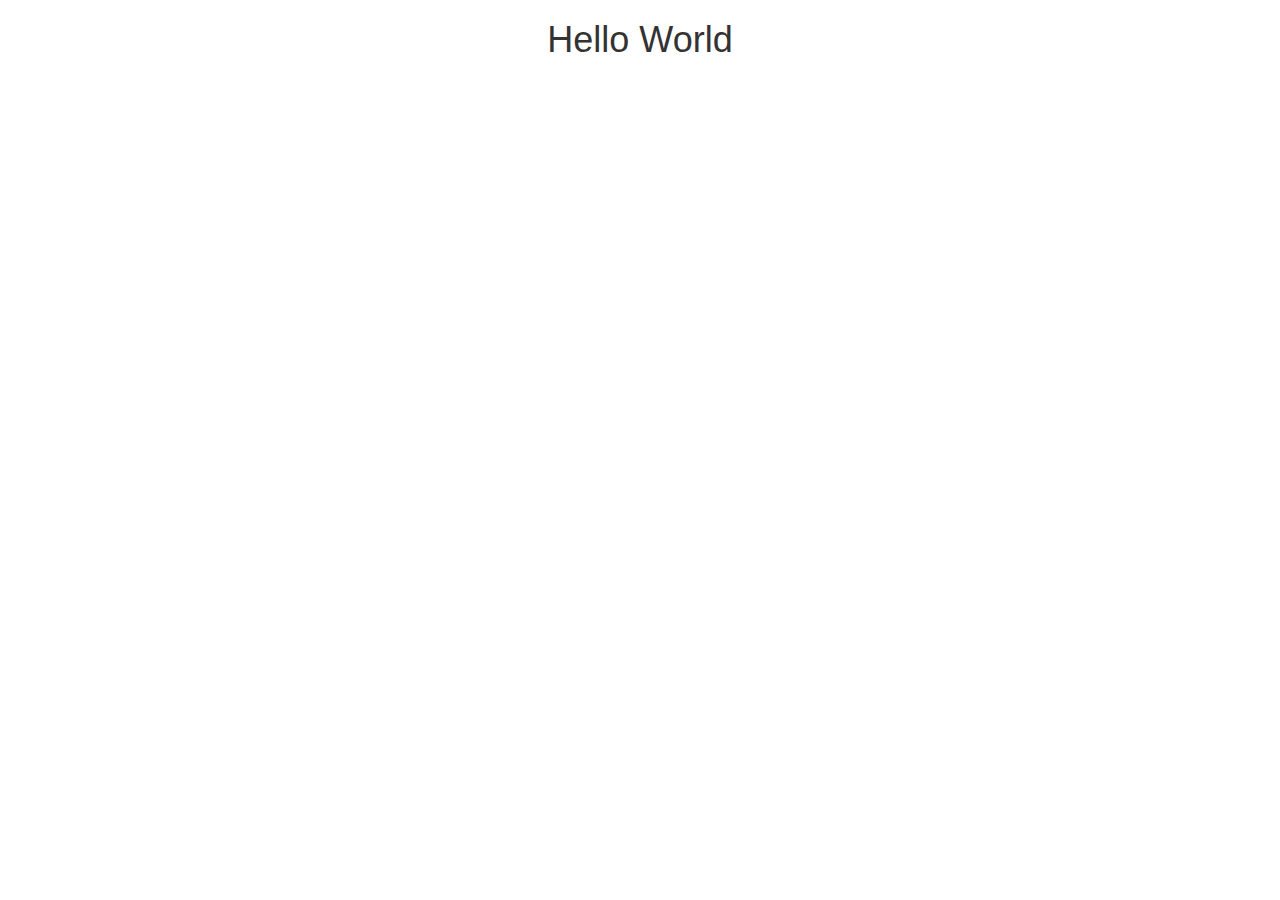
==== index.html @ 001cf9ab "test bootstrap" ====
<!DOCTYPE html>
<html lang="en">

<head>
	<meta charset="utf-8">
	<title>Le.T.Create</title>
	<meta name="viewport" content="width=device-width, initial-scale=1">

	<!-- favicon -->
	<link rel="icon" href="favicon.ico" type="image/x-icon" />
	<link rel="apple-touch-icon" href="images/apple-touch-icon.png">
	<link rel="apple-touch-icon" sizes="72x72" href="images/apple-touch-icon-72x72.png">
	<link rel="apple-touch-icon" sizes="114x114" href="images/apple-touch-icon-114x114.png">


	<!-- Local style sheets -->
	<link rel="stylesheet" href="assets/css/style.css">
	<link rel="stylesheet" href="assets/css/portfolio.css">

	<!-- Bootstrap cdn -->
	<link rel="stylesheet" href="https://maxcdn.bootstrapcdn.com/bootstrap/3.3.7/css/bootstrap.min.css">
	<script src="https://ajax.googleapis.com/ajax/libs/jquery/3.2.1/jquery.min.js"></script>
	<script src="https://maxcdn.bootstrapcdn.com/bootstrap/3.3.7/js/bootstrap.min.js"></script>
	<link rel="stylesheet" href="https://cdnjs.cloudflare.com/ajax/libs/animate.css/3.5.2/animate.min.css">

	<!-- link to animation -->
	<link rel="stylesheet" href="https://cdnjs.cloudflare.com/ajax/libs/animate.css/3.5.2/animate.min.css">

	<!-- Font Awesome Glyphicons -->
	<link rel="stylesheet" href="https://maxcdn.bootstrapcdn.com/font-awesome/4.6.1/css/font-awesome.min.css">

</head>
<body>
    <h1 class="text-center">Hello World</h1>
</body>
</html>
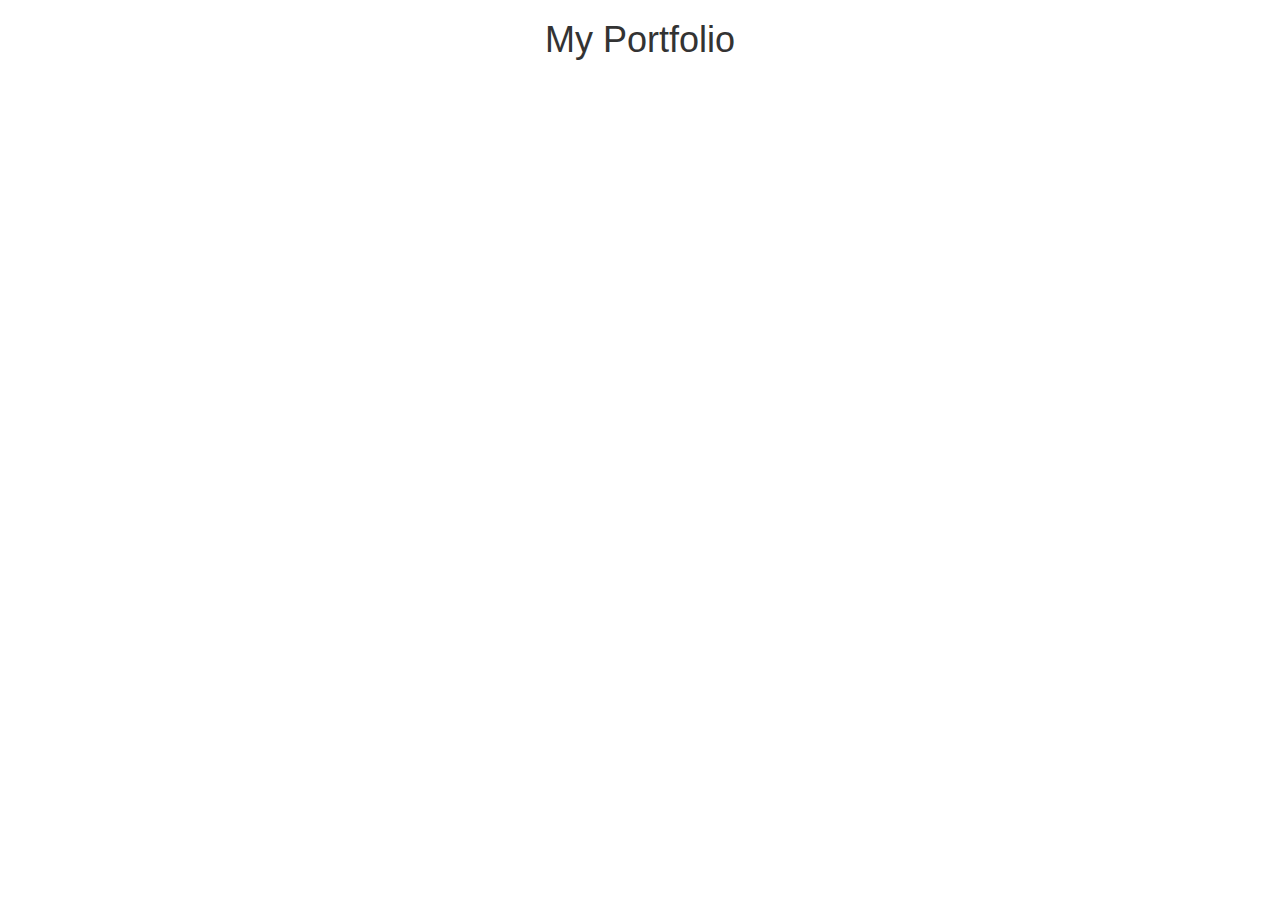
==== commit c53de50a: "update latest font awesome cdn" ====
--- a/index.html
+++ b/index.html
@@ -3,19 +3,8 @@
 
 <head>
 	<meta charset="utf-8">
-	<title>Le.T.Create</title>
+	<title>My Portfolio</title>
 	<meta name="viewport" content="width=device-width, initial-scale=1">
-
-	<!-- favicon -->
-	<link rel="icon" href="favicon.ico" type="image/x-icon" />
-	<link rel="apple-touch-icon" href="images/apple-touch-icon.png">
-	<link rel="apple-touch-icon" sizes="72x72" href="images/apple-touch-icon-72x72.png">
-	<link rel="apple-touch-icon" sizes="114x114" href="images/apple-touch-icon-114x114.png">
-
-
-	<!-- Local style sheets -->
-	<link rel="stylesheet" href="assets/css/style.css">
-	<link rel="stylesheet" href="assets/css/portfolio.css">
 
 	<!-- Bootstrap cdn -->
 	<link rel="stylesheet" href="https://maxcdn.bootstrapcdn.com/bootstrap/3.3.7/css/bootstrap.min.css">
@@ -27,10 +16,10 @@
 	<link rel="stylesheet" href="https://cdnjs.cloudflare.com/ajax/libs/animate.css/3.5.2/animate.min.css">
 
 	<!-- Font Awesome Glyphicons -->
-	<link rel="stylesheet" href="https://maxcdn.bootstrapcdn.com/font-awesome/4.6.1/css/font-awesome.min.css">
+	<link rel="stylesheet" href="https://use.fontawesome.com/releases/v5.7.2/css/all.css" integrity="sha384-fnmOCqbTlWIlj8LyTjo7mOUStjsKC4pOpQbqyi7RrhN7udi9RwhKkMHpvLbHG9Sr" crossorigin="anonymous">
 
 </head>
 <body>
-    <h1 class="text-center">Hello World</h1>
+    <h1 class="text-center">My Portfolio</h1>
 </body>
 </html>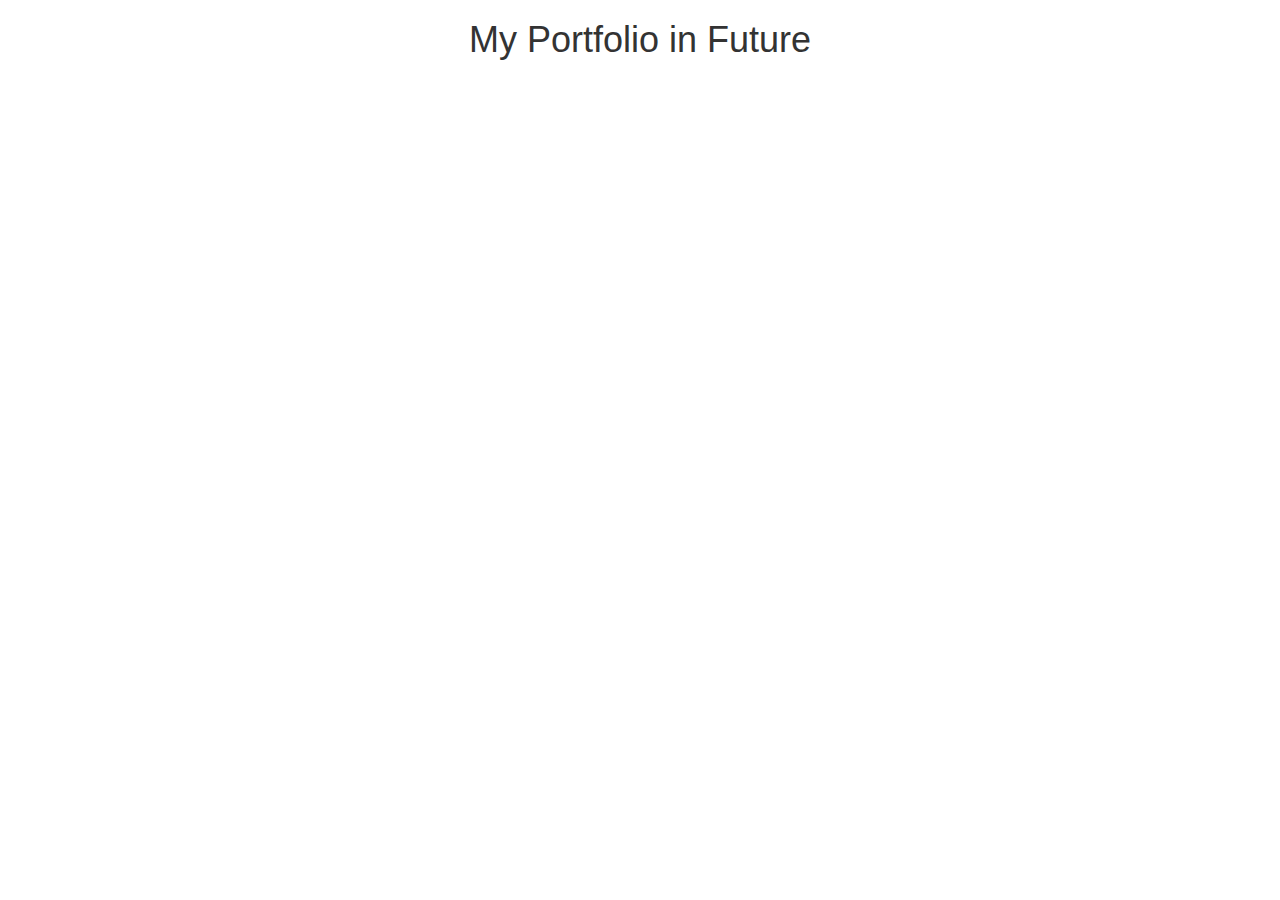
==== commit 3ac1ccf9: "test" ====
--- a/index.html
+++ b/index.html
@@ -20,6 +20,6 @@
 
 </head>
 <body>
-    <h1 class="text-center">My Portfolio</h1>
+    <h1 class="text-center">My Portfolio in Future</h1>
 </body>
 </html>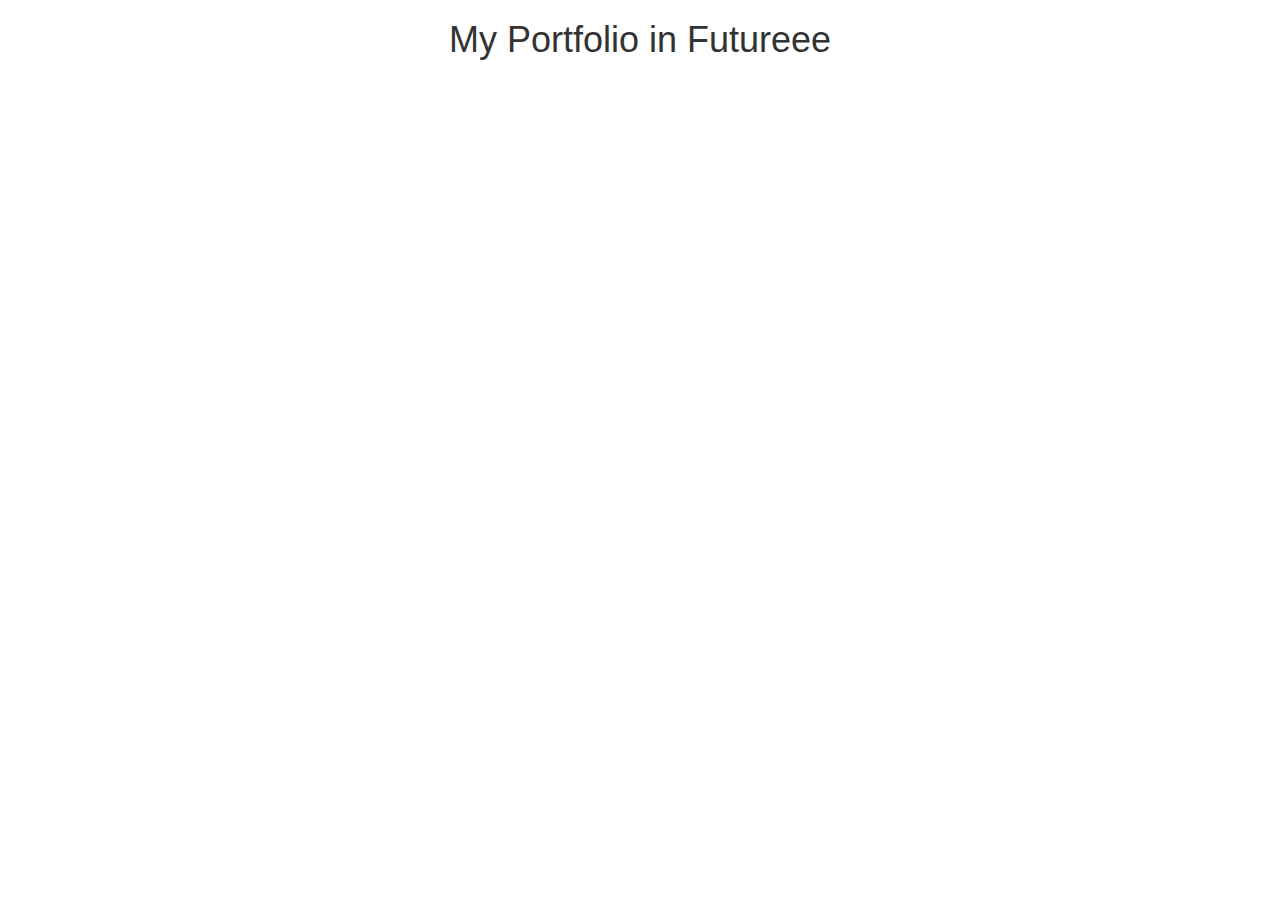
==== commit 2c8811c0: "dsfs" ====
--- a/index.html
+++ b/index.html
@@ -20,6 +20,6 @@
 
 </head>
 <body>
-    <h1 class="text-center">My Portfolio in Future</h1>
+    <h1 class="text-center">My Portfolio in Futureee</h1>
 </body>
 </html>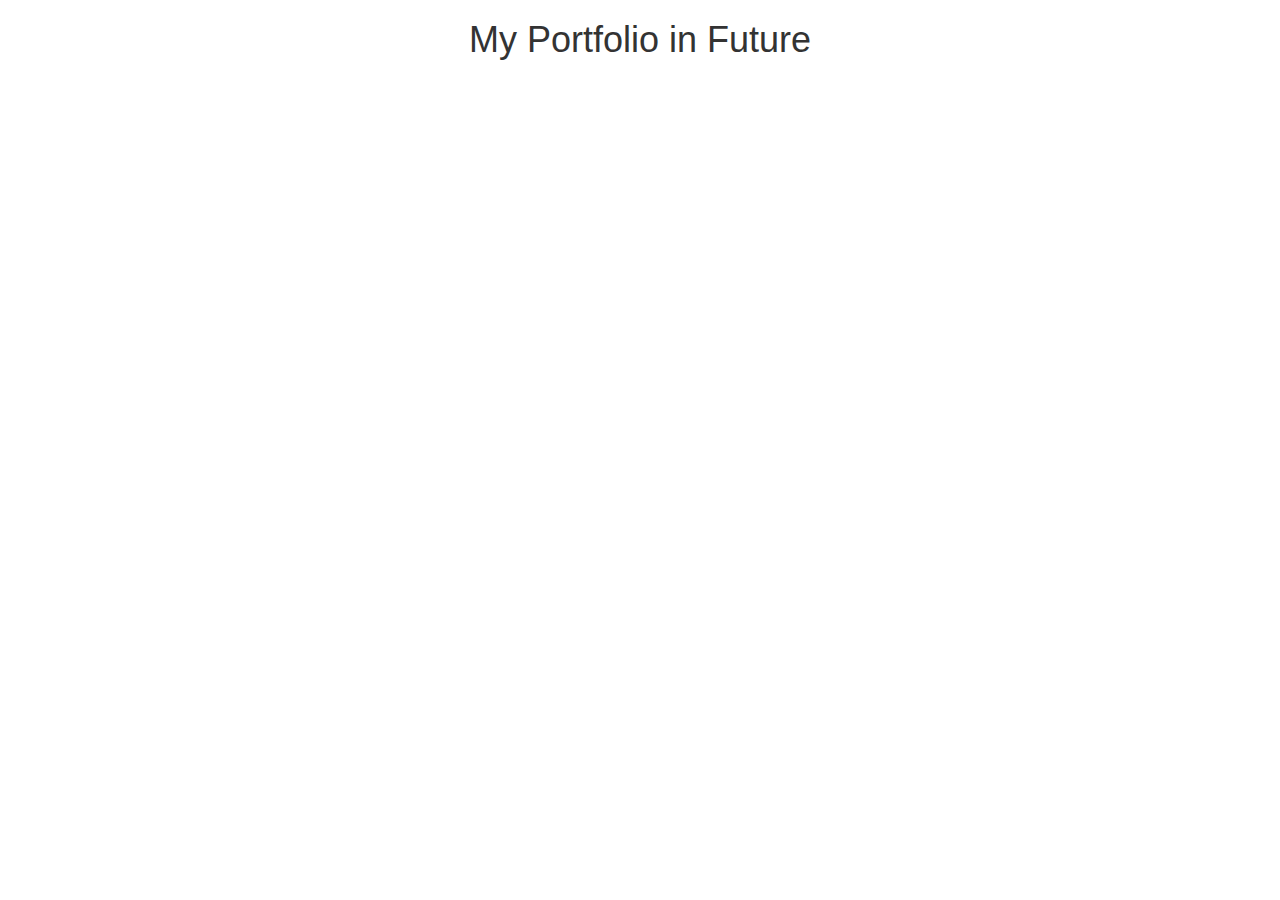
==== commit b59f86b6: "dfsdf" ====
--- a/index.html
+++ b/index.html
@@ -20,6 +20,6 @@
 
 </head>
 <body>
-    <h1 class="text-center">My Portfolio in Futureee</h1>
+    <h1 class="text-center">My Portfolio in Future</h1>
 </body>
 </html>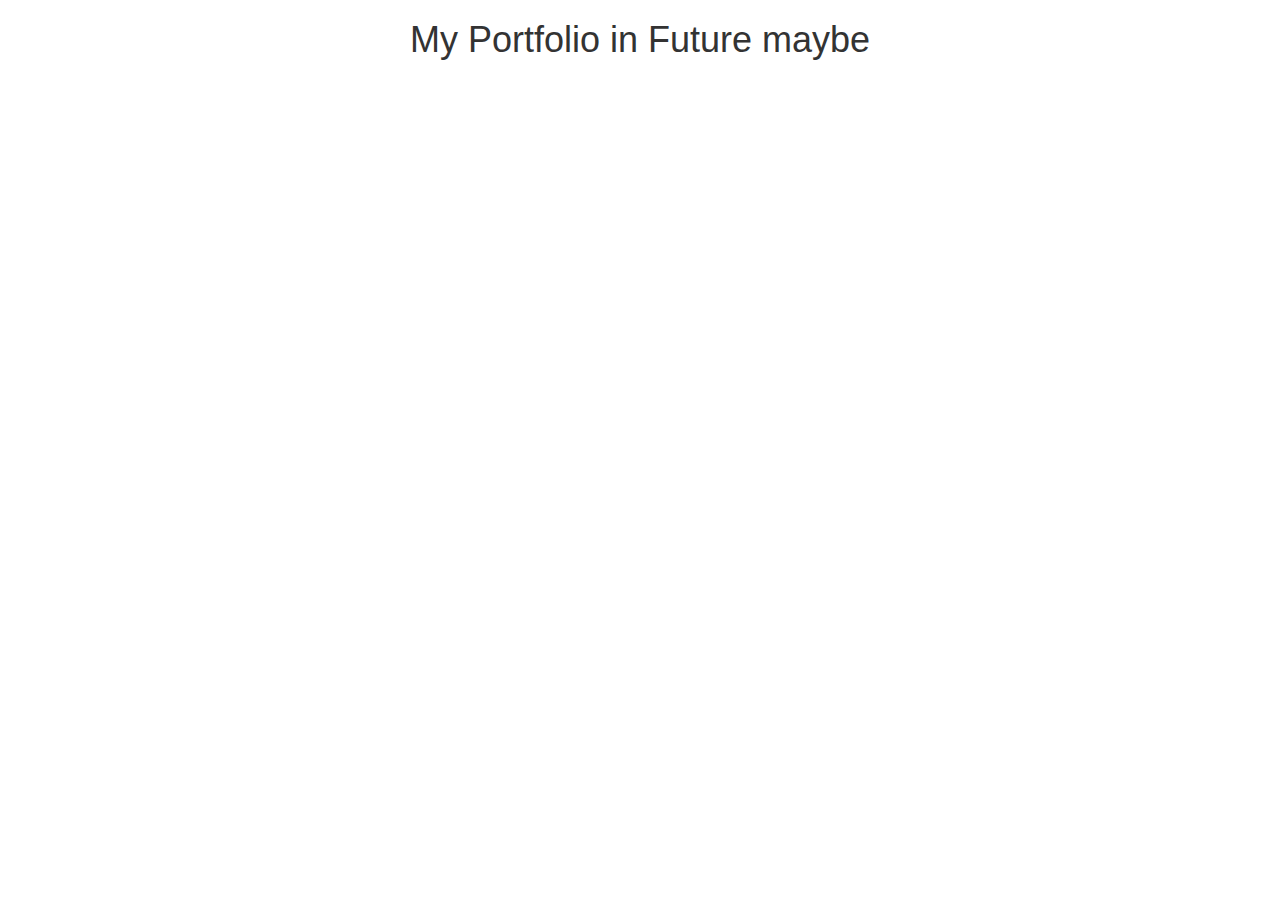
==== commit 621c65e3: "hi" ====
--- a/index.html
+++ b/index.html
@@ -20,6 +20,6 @@
 
 </head>
 <body>
-    <h1 class="text-center">My Portfolio in Future</h1>
+    <h1 class="text-center red">My Portfolio in Future maybe</h1>
 </body>
 </html>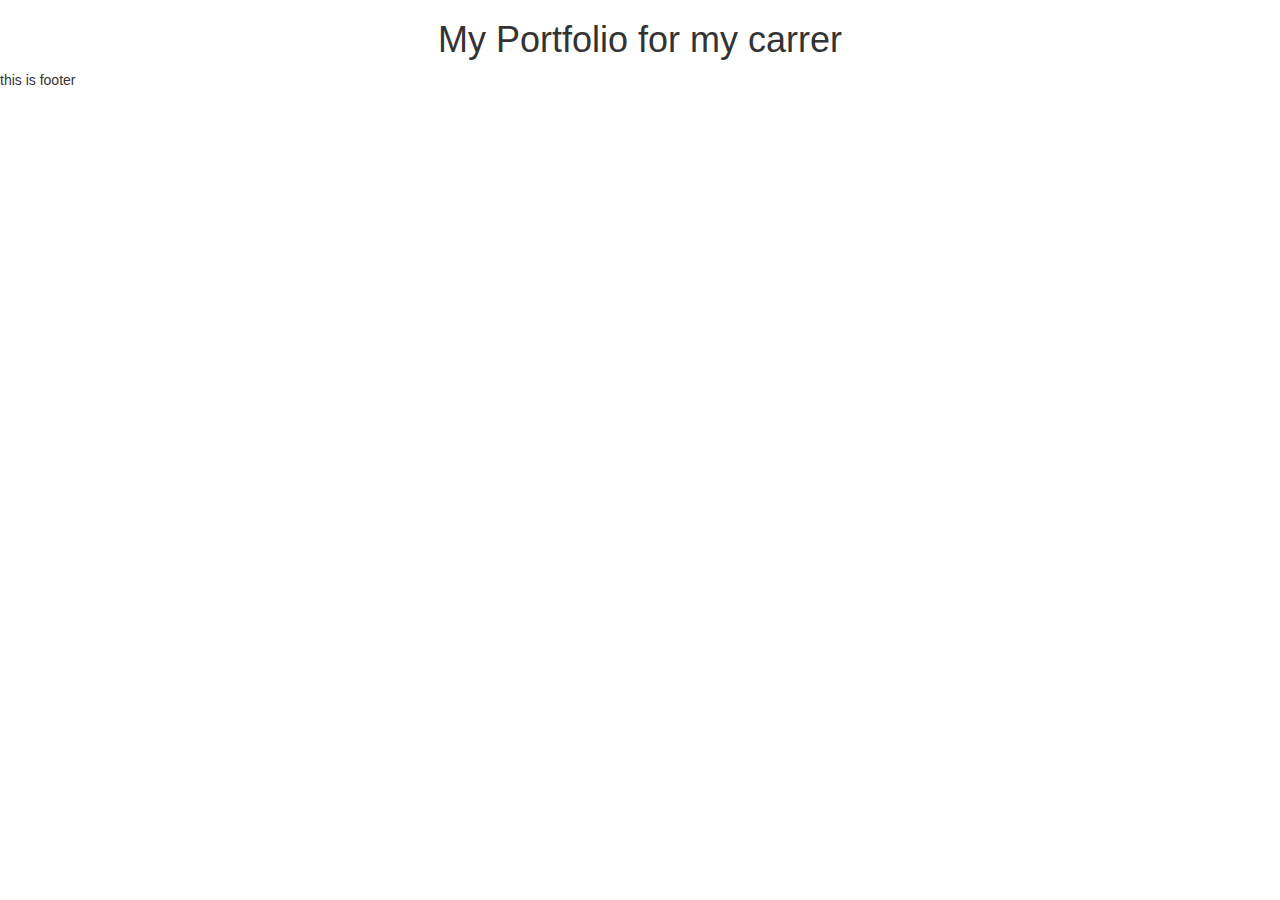
==== commit 8060b8b4: "sdfasdf" ====
--- a/index.html
+++ b/index.html
@@ -20,6 +20,9 @@
 
 </head>
 <body>
-    <h1 class="text-center red">My Portfolio in Future maybe</h1>
+	<h1 class="text-center red">My Portfolio for my carrer</h1>
 </body>
+<footer>
+	<p>this is footer</p>
+</footer>
 </html>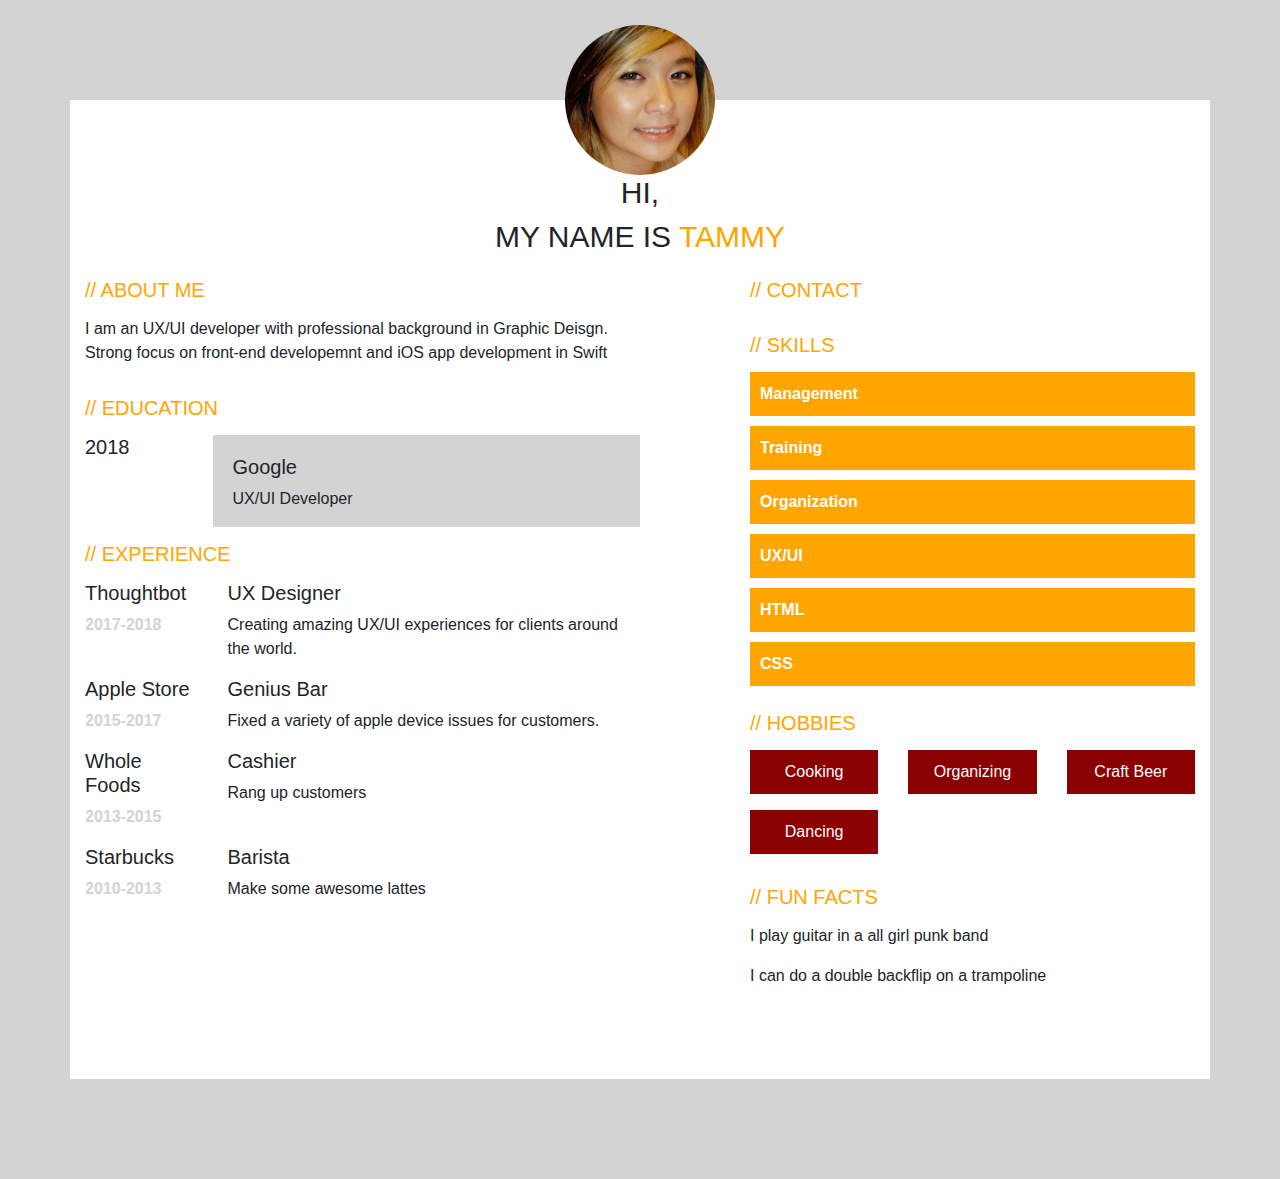
==== commit 78d49d3d: "resume page" ====
--- a/index.html
+++ b/index.html
@@ -2,27 +2,196 @@
 <html lang="en">
 
 <head>
+	<!-- Required meta tags -->
 	<meta charset="utf-8">
-	<title>My Portfolio</title>
-	<meta name="viewport" content="width=device-width, initial-scale=1">
+	<meta name="viewport" content="width=device-width, initial-scale=1, shrink-to-fit=no">
+	<title>Resume</title>
+	<!-- Bootstrap CSS -->
+	<link rel="stylesheet" href="https://stackpath.bootstrapcdn.com/bootstrap/4.1.3/css/bootstrap.min.css">
 
-	<!-- Bootstrap cdn -->
-	<link rel="stylesheet" href="https://maxcdn.bootstrapcdn.com/bootstrap/3.3.7/css/bootstrap.min.css">
-	<script src="https://ajax.googleapis.com/ajax/libs/jquery/3.2.1/jquery.min.js"></script>
-	<script src="https://maxcdn.bootstrapcdn.com/bootstrap/3.3.7/js/bootstrap.min.js"></script>
-	<link rel="stylesheet" href="https://cdnjs.cloudflare.com/ajax/libs/animate.css/3.5.2/animate.min.css">
+	<!-- Optional JavaScript -->
+	<script src="https://code.jquery.com/jquery-3.3.1.slim.min.js" crossorigin="anonymous"></script>
+	<script src="https://cdnjs.cloudflare.com/ajax/libs/popper.js/1.14.3/umd/popper.min.js"></script>
+	<script src="https://stackpath.bootstrapcdn.com/bootstrap/4.1.3/js/bootstrap.min.js"></script>
 
-	<!-- link to animation -->
-	<link rel="stylesheet" href="https://cdnjs.cloudflare.com/ajax/libs/animate.css/3.5.2/animate.min.css">
+	<!-- font asesome -->
+	<link rel="stylesheet" href="https://use.fontawesome.com/releases/v5.8.1/css/all.css"
+		integrity="sha384-50oBUHEmvpQ+1lW4y57PTFmhCaXp0ML5d60M1M7uH2+nqUivzIebhndOJK28anvf" crossorigin="anonymous">
 
-	<!-- Font Awesome Glyphicons -->
-	<link rel="stylesheet" href="https://use.fontawesome.com/releases/v5.7.2/css/all.css" integrity="sha384-fnmOCqbTlWIlj8LyTjo7mOUStjsKC4pOpQbqyi7RrhN7udi9RwhKkMHpvLbHG9Sr" crossorigin="anonymous">
+	<!-- locall css stylesheet -->
+	<link rel="stylesheet" href="assets/css/style.css">
+</head>
 
-</head>
 <body>
-	<h1 class="text-center red">My Portfolio for my carrer</h1>
+	<div class="container resume-container">
+		<!-- profile image section -->
+		<div class="row profile-image-section">
+			<div class="col-12 text-center">
+				<img src="assets/images/profileImage.jpeg" alt="" class="img-fluid">
+			</div>
+			<div class="col-12 text-center">
+				<h1>HI,</h1>
+				<h1>My name is <span class="name-color">Tammy</span></h1>
+			</div>
+		</div>
+
+		<!-- body section -->
+		<div class="row body-section">
+			<!-- left side section -->
+			<div class="col-12 col-md-6">
+				<!-- about me section -->
+				<div class="row">
+					<div class="col-12">
+						<h2 class="section-title">// About Me</h2>
+						<p>I am an UX/UI developer with professional background in Graphic Deisgn.
+							<br>Strong focus on front-end developemnt and iOS app development in Swift
+						</p>
+					</div>
+				</div>
+				<!-- Education section -->
+				<div class="row education-section">
+					<div class="col-12">
+						<h2 class="section-title">// Education</h2>
+					</div>
+
+					<div class="col-3">
+						<h5>2018</h5>
+					</div>
+					<div class="col-9 gray-box">
+						<h5>Google</h5>
+						<p>UX/UI Developer</p>
+					</div>
+
+				</div>
+				<!-- Experience section -->
+				<div class="row experiences-section">
+					<div class="col-12">
+						<h2 class="section-title">// Experience</h2>
+					</div>
+					<div class="col-3">
+						<h5>Thoughtbot</h5>
+						<p>2017-2018</p>
+					</div>
+					<div class="col-9">
+						<h5 class="float-right float-md-left">UX Designer</h5>
+						<p class="d-none d-md-block float-left">Creating amazing UX/UI experiences for clients around
+							the world.</p>
+					</div>
+
+					<div class="col-3">
+						<h5>Apple Store</h5>
+						<p>2015-2017</p>
+					</div>
+					<div class="col-9">
+						<h5 class="float-right float-md-left">Genius Bar</h5>
+						<p class="d-none d-md-block float-left">Fixed a variety of apple device issues for customers.
+						</p>
+					</div>
+
+					<div class="col-3">
+						<h5>Whole Foods</h5>
+						<p>2013-2015</p>
+					</div>
+					<div class="col-9">
+						<h5 class="float-right float-md-left">Cashier</h5>
+						<p class="d-none d-md-block float-left">Rang up customers</p>
+					</div>
+
+					<div class="col-3">
+						<h5>Starbucks</h5>
+						<p>2010-2013</p>
+					</div>
+					<div class="col-9">
+						<h5 class="float-right float-md-left">Barista</h5>
+						<p class="d-none d-md-block float-left">Make some awesome lattes</p>
+					</div>
+
+				</div>
+
+			</div>
+			<div class="d-none d-md-block col-md-1"></div>
+			<!-- right side section -->
+			<div class="col-12 col-md-5">
+				<!-- contact social button section -->
+				<div class="row">
+					<div class="col-12">
+						<h2 class="section-title">// Contact</h2>
+					</div>
+				</div>
+				<div class="row contact-icons">
+					<div class="col">
+						<a href="tel:+496170961709">
+							<i class="fas fa-phone"></i>
+						</a>
+					</div>
+					<div class="col">
+						<a href="mailto:le_t_create@yahoo.com" target="_blank">
+							<i class="fas fa-envelope"></i>
+						</a>
+					</div>
+					<div class="col">
+						<a href="https://github.com/lephillips" target="_blank">
+							<i class="fab fa-github-alt"></i>
+						</a>
+					</div>
+					<div class="col-6"></div>
+				</div>
+
+
+				<!-- skills sections -->
+				<div class="row skills-section">
+					<div class="col-12">
+						<h2 class="section-title">// Skills</h2>
+					</div>
+					<div class="col-12">
+						<p>Management</p>
+					</div>
+					<div class="col-12">
+						<p>Training</p>
+					</div>
+					<div class="col-12">
+						<p>Organization</p>
+					</div>
+					<div class="col-12">
+						<p>UX/UI</p>
+					</div>
+					<div class="col-12">
+						<p>HTML</p>
+					</div>
+					<div class="col-12">
+						<p>CSS</p>
+					</div>
+				</div>
+				<!-- hobbie section -->
+				<div class="row hobbies-section ">
+					<div class="col-12">
+						<h2 class="section-title">// Hobbies</h2>
+					</div>
+					<div class="col-4">
+						<p>Cooking</p>
+					</div>
+					<div class="col-4">
+						<p>Organizing</p>
+					</div>
+					<div class="col-4">
+						<p>Craft Beer</p>
+					</div>
+					<div class="col-4">
+						<p>Dancing</p>
+					</div>
+				</div>
+				<!-- fun fact section -->
+				<div class="row">
+					<div class="col-12">
+						<h2 class="section-title">// Fun Facts</h2>
+						<p>I play guitar in a all girl punk band</p>
+						<p>I can do a double backflip on a trampoline</p>
+					</div>
+				</div>
+			</div>
+
+		</div>
+	</div>
 </body>
-<footer>
-	<p>this is footer</p>
-</footer>
+
 </html>--- a/assets/css/style.css
+++ b/assets/css/style.css
@@ -0,0 +1,75 @@
+body {
+    background-color: lightgray;
+}
+
+.resume-container {
+    background-color: white;
+    margin: 100px auto;
+}
+
+.profile-image-section, .body-section {
+    transform: translateY(-75px);
+}
+
+.profile-image-section img {
+    border-radius: 50%;
+    width: 150px;
+}
+
+.profile-image-section h1 {
+    text-transform: uppercase;
+    font-family: sans-serif;
+    font-weight: 500;
+    font-size: 30px;
+}
+
+.name-color {
+    color: orange;
+}
+
+h2.section-title {
+    color: orange;
+    text-transform: uppercase;
+    font-size: 20px;
+    margin: 15px 0;
+}
+p.d-none.d-md-block.float-left {
+    clear: both;
+}
+
+.education-section .gray-box {
+    background-color: lightgray;
+    padding: 20px 20px 0 20px;
+}
+
+.experiences-section .col-3 p {
+    color: lightgray;
+    font-weight: bold;
+}
+
+.contact-icons i {
+    font-size: 20px;
+    color: gray;
+}
+
+.skills-section p {
+    background-color: orange;
+    color: white;
+    font-weight: bold;
+    padding: 10px;
+    margin-bottom: 10px;
+}
+
+.hobbies-section p {
+    background-color: darkred;
+    padding: 10px;
+    color: white;
+    text-align: center;
+}
+
+/* media queries */
+@media (max-width: 768px) { 
+    .education-section .gray-box {
+        transform: translateX(-10px);
+    }
+}